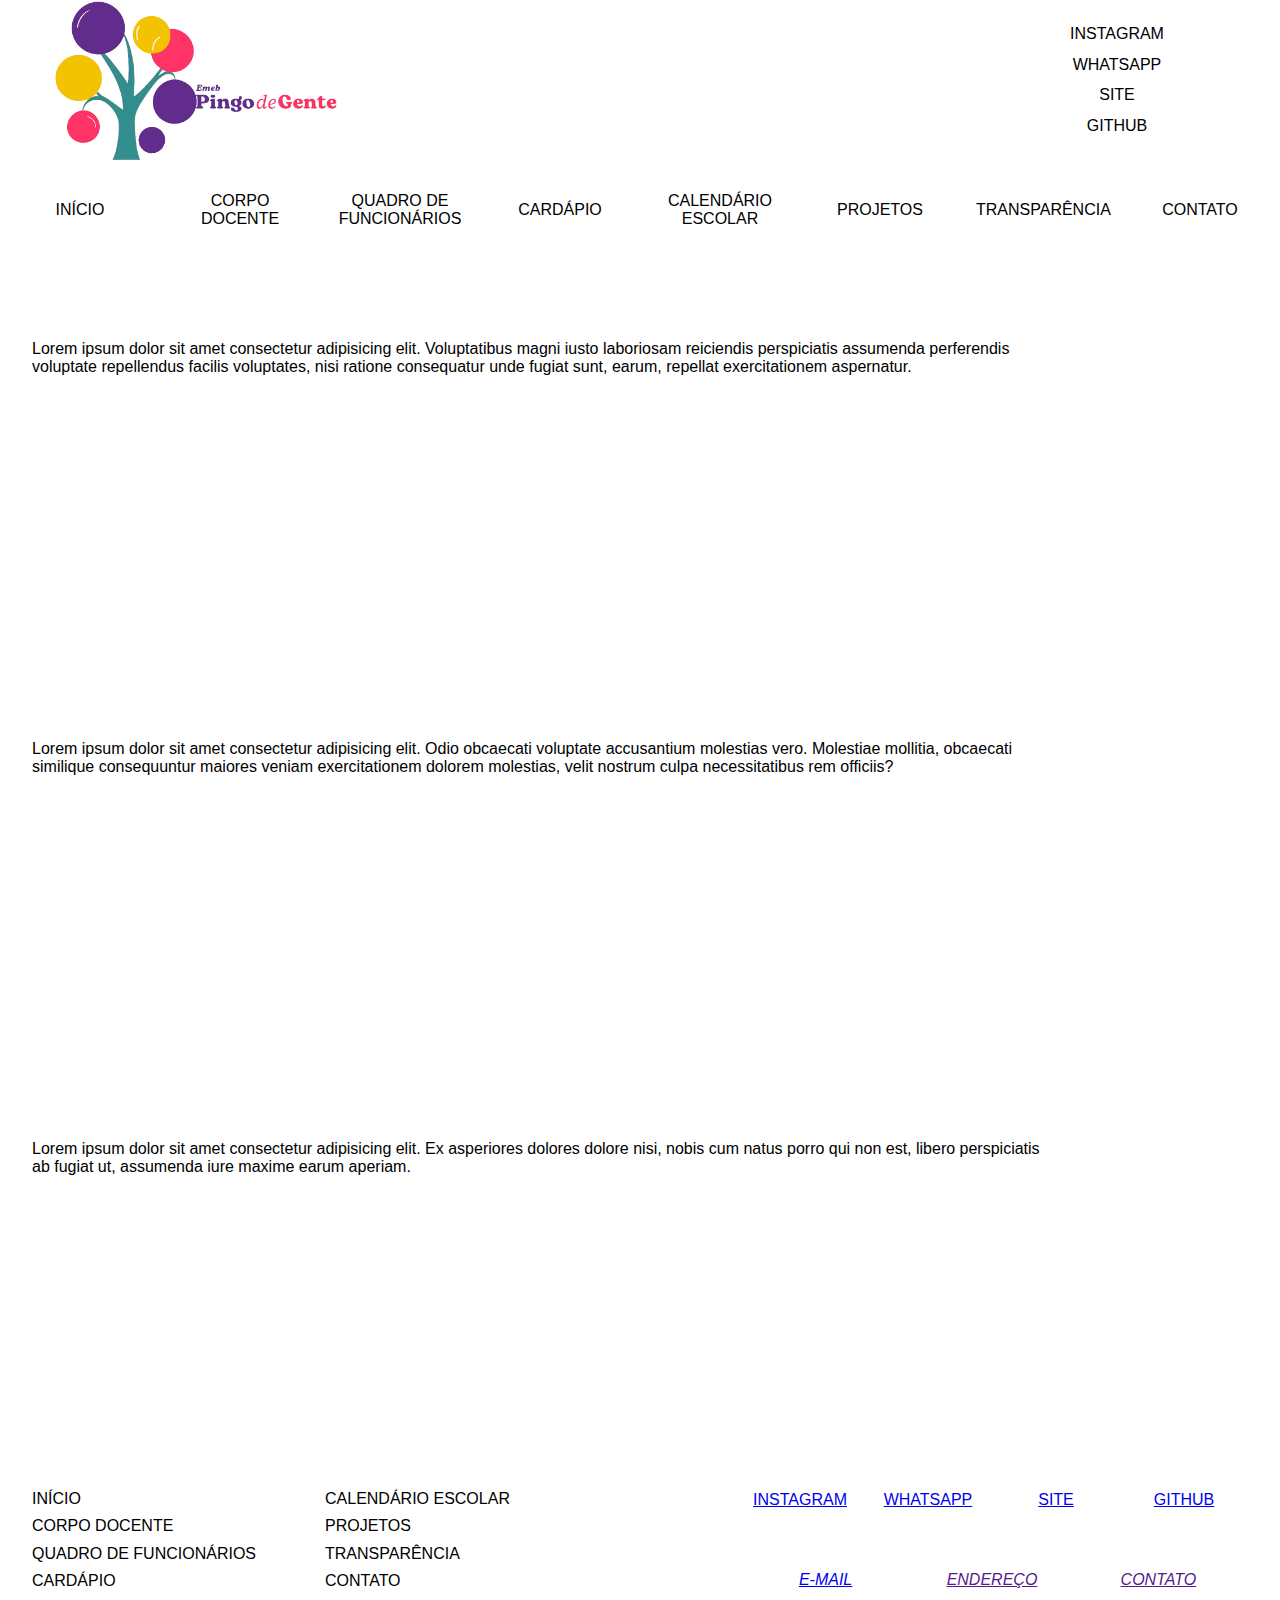
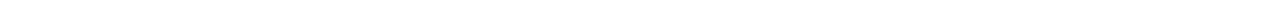
==== index.html @ 90d82833 "sidebar, footer, article" ====
<!DOCTYPE html>
    <html lang="pt-br">
        <head>
            <meta charset="UTF-8">
            <meta name="viewport" content="width=device-width, initial-scale=1.0">
            <link rel="stylesheet" href="css/style.css">
            <title>PINGO DE GENTE</title>
        </head>
        <body>
            <header>
                <div id="headerLogo"></div>
                <ul class="socialHeader">
                    <li><a href="#">INSTAGRAM</a></li>
                    <li><a href="#">WHATSAPP</a></li>
                    <li><a href="#">SITE</a></li>
                    <li><a href="#">GITHUB</a></li>
                </ul>
            </header>
            <nav>
                <ul class="navBar">
                    <li><a href="/index.html">INÍCIO</a></li>
                    <li><a href="/professores.html">CORPO DOCENTE</a></li>
                    <li><a href="/funcionarios.html">QUADRO DE FUNCIONÁRIOS</a></li>
                    <li><a href="/cardapio.html">CARDÁPIO</a></li>
                    <li><a href="/calendario.html">CALENDÁRIO ESCOLAR</a></li>
                    <li><a href="/projetos.html">PROJETOS</a></li>
                    <li><a href="/transparencia.html">TRANSPARÊNCIA</a></li>
                    <li><a href="/contato.html">CONTATO</a></li>
                </ul>
            </nav>
            <main>
                <aside id="sideBar">
                    <ul id="sideBarMenu">
                        <li><a href="/index.html">INÍCIO</a></li>
                        <li><a href="/professores.html">CORPO DOCENTE</a></li>
                        <li><a href="/funcionarios.html">QUADRO DE FUNCIONÁRIOS</a></li>
                        <li><a href="/cardapio.html">CARDÁPIO</a></li>
                        <li><a href="/calendario.html">CALENDÁRIO ESCOLAR</a></li>
                        <li><a href="/projetos.html">PROJETOS</a></li>
                        <li><a href="/transparencia.html">TRANSPARÊNCIA</a></li>
                        <li><a href="/contato.html">CONTATO</a></li>
                </ul>
                    </ul>
                </aside>
                <article>
                    <section>
                        Lorem ipsum dolor sit amet consectetur adipisicing elit. Voluptatibus magni iusto laboriosam reiciendis perspiciatis assumenda perferendis voluptate repellendus facilis voluptates, nisi ratione consequatur unde fugiat sunt, earum, repellat exercitationem aspernatur.
                    </section>
                    <section>
                        Lorem ipsum dolor sit amet consectetur adipisicing elit. Odio obcaecati voluptate accusantium molestias vero. Molestiae mollitia, obcaecati similique consequuntur maiores veniam exercitationem dolorem molestias, velit nostrum culpa necessitatibus rem officiis?
                    </section>
                    <section>
                        Lorem ipsum dolor sit amet consectetur adipisicing elit. Ex asperiores dolores dolore nisi, nobis cum natus porro qui non est, libero perspiciatis ab fugiat ut, assumenda iure maxime earum aperiam.
                    </section>
                </article>
            </main>
            <footer>
                <ul class="footerBar">
                    <li><a href="/index.html">INÍCIO</a></li>
                    <li><a href="/professores.html">CORPO DOCENTE</a></li>
                    <li><a href="/funcionarios.html">QUADRO DE FUNCIONÁRIOS</a></li>
                    <li><a href="/cardapio.html">CARDÁPIO</a></li>
                    <li><a href="/calendario.html">CALENDÁRIO ESCOLAR</a></li>
                    <li><a href="/projetos.html">PROJETOS</a></li>
                    <li><a href="/transparencia.html">TRANSPARÊNCIA</a></li>
                    <li><a href="/contato.html">CONTATO</a></li>
                </ul>
                <div class="contactInfo">
                    <ul class="socialFooter">
                        <li><a href="#">INSTAGRAM</a></li>
                        <li><a href="#">WHATSAPP</a></li>
                        <li><a href="#">SITE</a></li>
                        <li><a href="#">GITHUB</a></li>
                    </ul>
                    <address>
                        <a href="emeb.pingodegentergt@gmail.com">E-MAIL</a>
                        <a href="">ENDEREÇO</a>
                        <a href="">CONTATO</a>
                    </address>
                </div>
            </footer>
        </body>
        <script src="js/script.js"></script>
    </html>
---- css/style.css ----
@import url('https://fonts.cdnfonts.com/css/recoleta');
@import url('https://fonts.cdnfonts.com/css/bogart');
@import url(https://db.onlinewebfonts.com/c/794a0de6a529290274465576a9a6990b?family=Block+Berthold+Regular);
@import url('https://fonts.cdnfonts.com/css/lexend');

:root {
    --colorPalletOne: #612C8A;
    --colorPalletTwo: #F4C301;
    --colorPalletThree: #FF3366;
    --fontOne: 'Lexend', sans-serif;;
    --fontTwo: 'Bogart', sans-serif;
    --fontThree: 'Recoleta', sans-serif;
    --fontFour: 'Block Berthold Regular';
}

* {
    margin: 0;
    padding: 0;
}

body {
    width: 100vw;
    height: 100vh;
    display: flex;
    flex-wrap: wrap;
    align-content: flex-start;
    justify-content: center;
    color: #000000;
    font-family: var(--fontOne);
    font-size: 1rem;
}

header {
    width: 100%;
    height: 10rem;
    display: flex;
    flex-direction: row;
    flex-wrap: wrap;
    justify-content: space-between;
    align-items: center;
    align-content: center;
}

#headerLogo {
    position: relative;
    width: 25rem;
    height: 10rem;
    background-image: url(/assets/imgs/Logo2.webp);
    background-position: center;
    background-repeat: no-repeat;
    background-size: cover;
}

nav {
    width: 100%;
    height: 5rem;
    margin: 10px 0;
    display: flex;
    flex-direction: row;
    flex-wrap: wrap;
    justify-content: space-around;
    align-items: center;
    align-content: center;
}

.navBar {
    width: 100%;
    height: 100%;
    display: flex;
    flex-direction: row;
    flex-wrap: wrap;
    justify-content: space-around;
    align-items: center;
    align-content: center;
    list-style: none;
}

.navBar li {
    width: 10%;
    height: 100%;
    display: flex;
    text-align: center;
    align-content: center;
}

.navBar a {
    width: 100%;
    height: 100%;
    text-align: center;
    align-content: center;
    text-decoration: none;
    color: #000000;
}

.socialHeader {
    width: 25%;
    height: 153px;
    margin-right: 3px;
    list-style: none;
    display: flex;
    flex-direction: row;
    flex-wrap: wrap;
    align-content: center;
    justify-content: center;
}

.socialHeader li {
    width: 95%;
    height: 20%;
    display: flex;
    text-align: center;
    align-content: center;
    flex-direction: row;
    flex-wrap: wrap;
    justify-content: center;
}

.socialHeader a {
    width: 70%;
    height: 100%;
    text-align: center;
    align-content: center;
    text-decoration: none;
    color: #000000;
}

main {
    width: 100%;
    height: 75rem;
    display: flex;
}

#sideBar {
    width: 15%;
    height: 100%;
    display: none;
}

#sideBarMenu {
    position: fixed;
    top: 0;
    left: 0;
    width: 175px;
    height: 100%;
    display: none;
    flex-direction: column;
    flex-wrap: wrap;
    justify-content: center;
    list-style: none;
}

#sideBarMenu li {
    width: 100%;
    height: 3rem;
    display: flex;
    text-align: center;
}

#sideBarMenu a {
    width: 100%;
    height: 100%;
    text-align: center;
    align-content: center;
}

article {
    width: 85%;
    display: flex;
    flex-direction: row;
    flex-wrap: wrap;
    align-content: space-around;
}

section {
    width: 100%;
    height: 20%;
    padding: 2rem;
}

footer {
    width: 100%;
    height: 10rem;
    display: flex;
    flex-direction: row;
    flex-wrap: wrap;
    align-content: center;
    justify-content: space-between;
    align-items: center;
}

footer ul {
    list-style: none;
}

.footerBar {
    width: 45%;
    height: 100%;
    margin-left: 2rem;
    text-align: start;
    align-content: center;
    column-count: 2;
    column-gap: 10px;
}

.footerBar li {
    width: 100%;
    height: 1.7rem;
    display: flex;
    align-content: center;
}

.footerBar a {
    width: 100%;
    height: 100%;
    align-content: center;
    text-decoration: none;
    color: #000000;
}

.contactInfo {
    width: 40%;
    height: 100%;
    margin-right: 2rem;
    display: flex;
    flex-direction: row;
    flex-wrap: wrap;
    align-content: center;
    justify-content: center;
    align-items: center;
}

.socialFooter {
    width: 100%;
    height: 50%;
    display: flex;
    flex-direction: row;
    flex-wrap: wrap;
    align-items: center;
}

.socialFooter li {
    width: 25%;
    height: 50%;
    text-align: center;
    align-content: center;
}

address {
    width: 100%;
    height: 50%;
    display: flex;
    align-content: center;
    flex-direction: row;
    flex-wrap: wrap;
    justify-content: space-evenly;
}

address a {
    width: 30%;
    height: 45%;
    text-align: center;
    align-content: center;
}
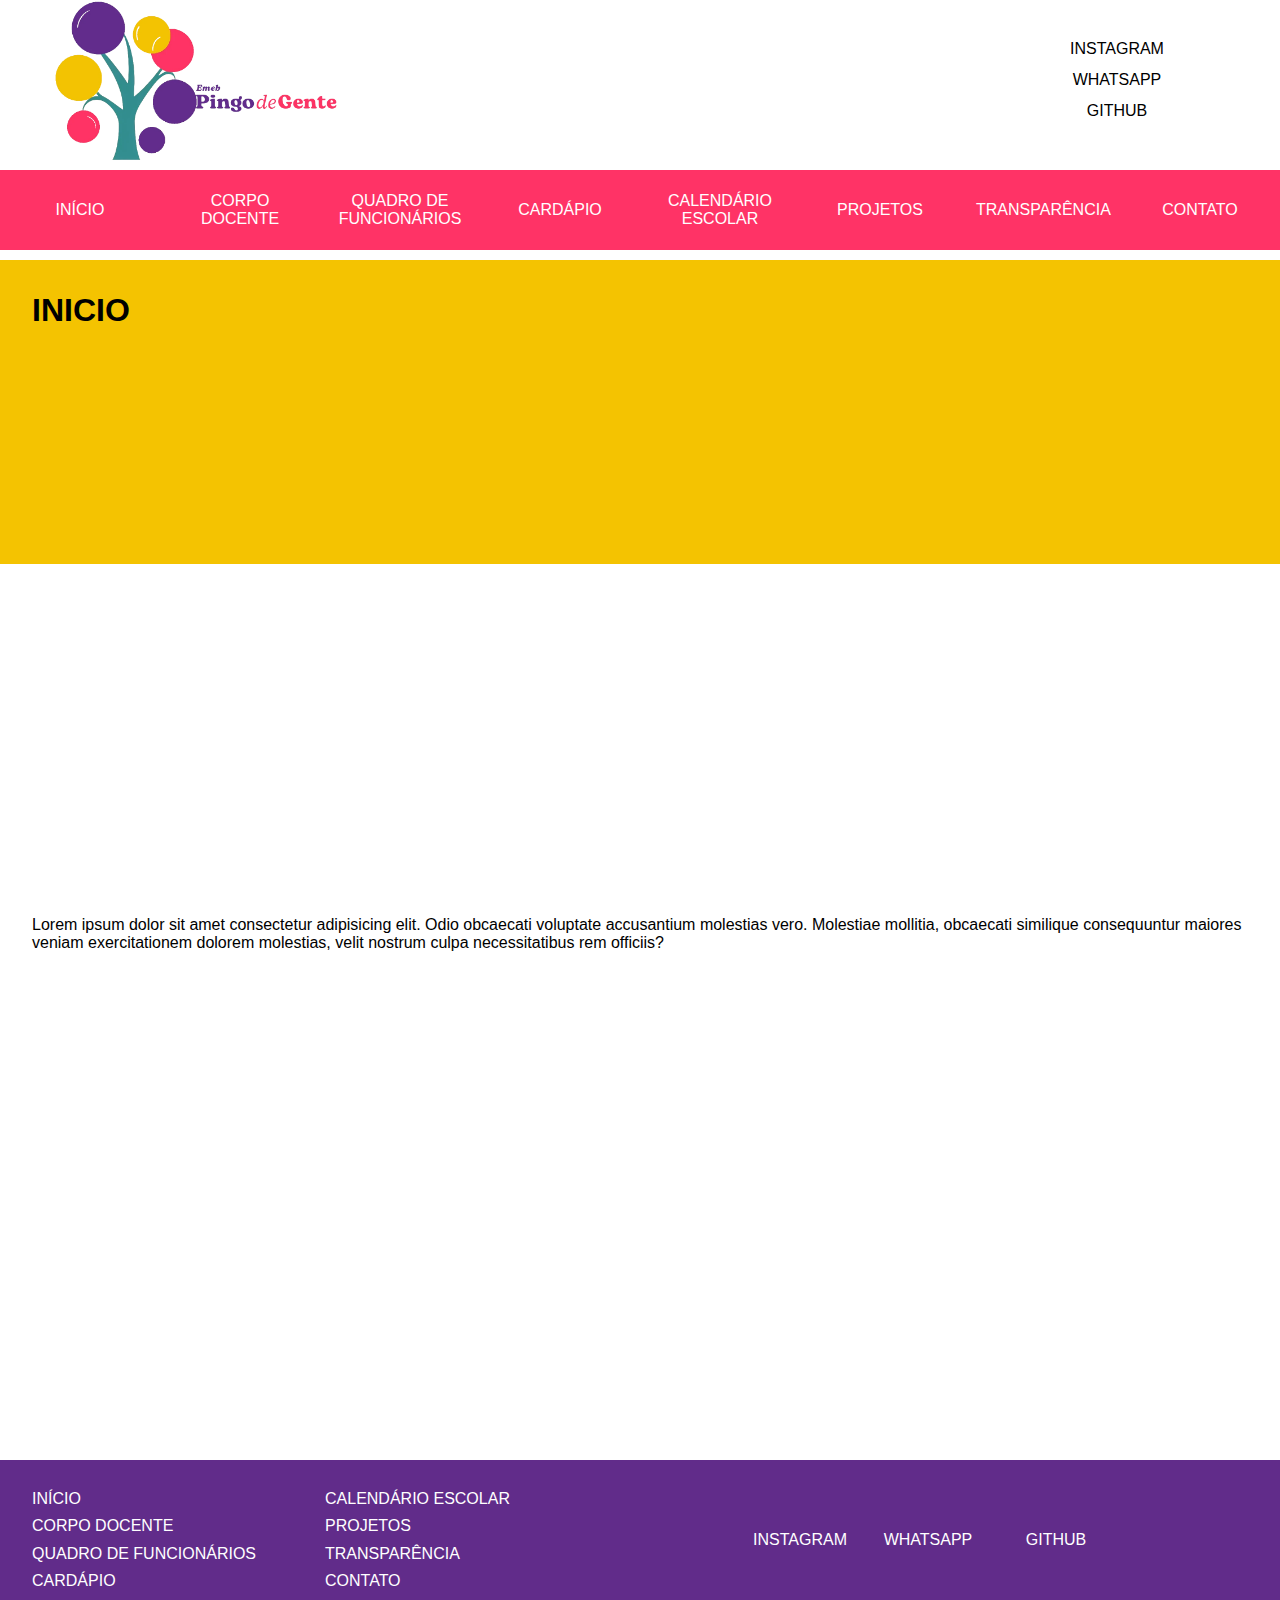
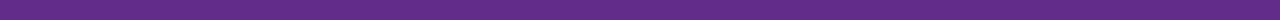
==== commit e3b52ef8: "favicon, cards docentes" ====
--- a/index.html
+++ b/index.html
@@ -3,6 +3,7 @@
         <head>
             <meta charset="UTF-8">
             <meta name="viewport" content="width=device-width, initial-scale=1.0">
+            <link rel="icon" type="image/x-icon" href="/assets/imgs/favicon-32x32.png">
             <link rel="stylesheet" href="css/style.css">
             <title>PINGO DE GENTE</title>
         </head>
@@ -10,10 +11,9 @@
             <header>
                 <div id="headerLogo"></div>
                 <ul class="socialHeader">
-                    <li><a href="#">INSTAGRAM</a></li>
-                    <li><a href="#">WHATSAPP</a></li>
-                    <li><a href="#">SITE</a></li>
-                    <li><a href="#">GITHUB</a></li>
+                    <li><a href="#" class="instagram">INSTAGRAM</a></li>
+                    <li><a href="#" class="whatsapp">WHATSAPP</a></li>
+                    <li><a href="#" class="gitHub">GITHUB</a></li>
                 </ul>
             </header>
             <nav>
@@ -44,7 +44,7 @@
                 </aside>
                 <article>
                     <section>
-                        Lorem ipsum dolor sit amet consectetur adipisicing elit. Voluptatibus magni iusto laboriosam reiciendis perspiciatis assumenda perferendis voluptate repellendus facilis voluptates, nisi ratione consequatur unde fugiat sunt, earum, repellat exercitationem aspernatur.
+                        <h1>INICIO</h1>
                     </section>
                     <section>
                         Lorem ipsum dolor sit amet consectetur adipisicing elit. Odio obcaecati voluptate accusantium molestias vero. Molestiae mollitia, obcaecati similique consequuntur maiores veniam exercitationem dolorem molestias, velit nostrum culpa necessitatibus rem officiis?
@@ -52,6 +52,7 @@
                     <section>
                         Lorem ipsum dolor sit amet consectetur adipisicing elit. Ex asperiores dolores dolore nisi, nobis cum natus porro qui non est, libero perspiciatis ab fugiat ut, assumenda iure maxime earum aperiam.
                     </section>
+
                 </article>
             </main>
             <footer>
@@ -67,16 +68,10 @@
                 </ul>
                 <div class="contactInfo">
                     <ul class="socialFooter">
-                        <li><a href="#">INSTAGRAM</a></li>
-                        <li><a href="#">WHATSAPP</a></li>
-                        <li><a href="#">SITE</a></li>
-                        <li><a href="#">GITHUB</a></li>
+                        <li class="instagram"><a href="#">INSTAGRAM</a></li>
+                        <li class="whatsapp"><a href="#">WHATSAPP</a></li>
+                        <li class="gitHub"><a href="#">GITHUB</a></li>
                     </ul>
-                    <address>
-                        <a href="emeb.pingodegentergt@gmail.com">E-MAIL</a>
-                        <a href="">ENDEREÇO</a>
-                        <a href="">CONTATO</a>
-                    </address>
                 </div>
             </footer>
         </body>
--- a/css/style.css
+++ b/css/style.css
@@ -51,47 +51,6 @@
     background-size: cover;
 }
 
-nav {
-    width: 100%;
-    height: 5rem;
-    margin: 10px 0;
-    display: flex;
-    flex-direction: row;
-    flex-wrap: wrap;
-    justify-content: space-around;
-    align-items: center;
-    align-content: center;
-}
-
-.navBar {
-    width: 100%;
-    height: 100%;
-    display: flex;
-    flex-direction: row;
-    flex-wrap: wrap;
-    justify-content: space-around;
-    align-items: center;
-    align-content: center;
-    list-style: none;
-}
-
-.navBar li {
-    width: 10%;
-    height: 100%;
-    display: flex;
-    text-align: center;
-    align-content: center;
-}
-
-.navBar a {
-    width: 100%;
-    height: 100%;
-    text-align: center;
-    align-content: center;
-    text-decoration: none;
-    color: #000000;
-}
-
 .socialHeader {
     width: 25%;
     height: 153px;
@@ -124,14 +83,70 @@
     color: #000000;
 }
 
+.gitHub:hover { border-bottom: 5px solid #000000; }
+.instagram:hover { border-bottom: 5px solid #F58529; }
+.whatsapp:hover { border-bottom: 5px solid #25D366; }
+
+nav {
+    width: 100%;
+    height: 5rem;
+    margin: 10px 0;
+    display: flex;
+    flex-direction: row;
+    flex-wrap: wrap;
+    justify-content: space-around;
+    align-items: center;
+    align-content: center;
+    background-color: var(--colorPalletThree);
+}
+
+.navBar {
+    width: 100%;
+    height: 100%;
+    display: flex;
+    flex-direction: row;
+    flex-wrap: wrap;
+    justify-content: space-around;
+    align-items: center;
+    align-content: center;
+    list-style: none;
+}
+
+.navBar li {
+    width: 10%;
+    height: 100%;
+    display: flex;
+    text-align: center;
+    align-content: center;
+}
+
+.navBar a {
+    width: 100%;
+    height: 100%;
+    text-align: center;
+    align-content: center;
+    text-decoration: none;
+    color: #FFFFFF;
+}
+
+.navBar a:hover {
+    background-color: var(--colorPalletTwo);
+    color: #000000;
+}
+.navBar a:active {
+    background-color: var(--colorPalletOne);
+    color: #FFFFFF;
+}
+
 main {
     width: 100%;
     height: 75rem;
     display: flex;
+    overflow-x: auto;
 }
 
 #sideBar {
-    width: 15%;
+    width: 15rem;
     height: 100%;
     display: none;
 }
@@ -140,13 +155,14 @@
     position: fixed;
     top: 0;
     left: 0;
-    width: 175px;
+    width: 12rem;
     height: 100%;
     display: none;
     flex-direction: column;
     flex-wrap: wrap;
     justify-content: center;
     list-style: none;
+    background-color: var(--colorPalletThree);
 }
 
 #sideBarMenu li {
@@ -161,14 +177,26 @@
     height: 100%;
     text-align: center;
     align-content: center;
+    text-decoration: none;
+    color: #FFFFFF;
+}
+
+#sideBarMenu a:hover {
+    background-color: var(--colorPalletTwo);
+    color: #000000;
+}
+#sideBarMenu a:active {
+    background-color: var(--colorPalletOne);
+    color: #FFFFFF;
 }
 
 article {
-    width: 85%;
+    width: 100%;
     display: flex;
     flex-direction: row;
     flex-wrap: wrap;
     align-content: space-around;
+    row-gap: 20rem;
 }
 
 section {
@@ -177,6 +205,8 @@
     padding: 2rem;
 }
 
+section:nth-child(odd) { background-color: var(--colorPalletTwo); }
+
 footer {
     width: 100%;
     height: 10rem;
@@ -186,6 +216,7 @@
     align-content: center;
     justify-content: space-between;
     align-items: center;
+    background: var(--colorPalletOne);
 }
 
 footer ul {
@@ -214,7 +245,16 @@
     height: 100%;
     align-content: center;
     text-decoration: none;
-    color: #000000;
+    color: #FFFFFF;
+}
+
+.footerBar a:hover {
+    background-color: var(--colorPalletTwo);
+    color: #000000;
+}
+.footerBar a:active {
+    background-color: var(--colorPalletThree);
+    color: #FFFFFF;
 }
 
 .contactInfo {
@@ -245,19 +285,99 @@
     align-content: center;
 }
 
-address {
-    width: 100%;
-    height: 50%;
-    display: flex;
-    align-content: center;
-    flex-direction: row;
-    flex-wrap: wrap;
-    justify-content: space-evenly;
-}
-
-address a {
-    width: 30%;
-    height: 45%;
-    text-align: center;
-    align-content: center;
-}+.socialFooter a {
+    text-decoration: none;
+    color: #FFFFFF;
+}
+
+/* ------ professores.html ------ */
+
+.container {
+    max-width: 100vw;
+    display: grid;
+    grid-template-columns: repeat(auto-fit, minmax(300px, 1fr));
+    grid-gap: 35px;
+    margin: 0 auto;
+    padding: 40px 0;
+}
+
+.container .card {
+    position: relative;
+    width: 300px;
+    height: 400px;
+    margin: 0 auto;
+    background: #000;
+    border-radius: 15px;
+    box-shadow: 0 15px 60px rgba(0, 0, 0, 0.5);
+}
+
+.container .card .face {
+    position: absolute;
+    bottom: 0;
+    left: 0;
+    width: 100%;
+    height: 100%;
+    display: flex;
+    justify-content: center;
+    align-items: center;
+}
+
+.container .card .face.face1 {
+    box-sizing: border-box;
+    padding: 20px;
+}
+
+.container .card .face.face1 h2 {
+    margin: 0;
+    padding: 0;
+}
+
+.container .card .face.face1 .cardOne {
+    background-color: #FFFFFF;
+    -webkit-background-clip: text;
+    -webkit-text-fill-color: transparent;
+}
+
+.container .card .face.face1 .cardTwo {
+    background-color: #FFFFFF;
+    -webkit-background-clip: text;
+    -webkit-text-fill-color: transparent;
+}
+
+.container .card .face.face1 .cardThree {
+    background-color: #FFFFFF;
+    -webkit-background-clip: text;
+    -webkit-text-fill-color: transparent;
+}
+
+.container .card .face.face2 { transition: 0.5s; }
+
+.container .card .face.face2 h2 {
+    margin: 0;
+    padding: 0;
+    font-size: 10em;
+    color: #fff;
+    transition: 0.5s;
+    text-shadow: 0 2px 5px rgba(0, 0, 0, 0.2);
+    z-index: 10;
+}
+
+.container .card:hover .face.face2 { height: 60px; }
+.container .card:hover .face.face2 h2 { font-size: 2em; }
+
+.container .card:nth-child(1) .face.face2 {
+    background-image: linear-gradient(40deg, var(--colorPalletTwo) 0%, var(--colorPalletThree) 45%, var(--colorPalletOne) 100%);
+    border-radius: 15px;
+}
+
+.container .card:nth-child(2) .face.face2 {
+    background-image: linear-gradient(40deg, var(--colorPalletThree) 0%, var(--colorPalletOne) 45%, var(--colorPalletTwo) 100%);
+    border-radius: 15px;
+}
+
+.container .card:nth-child(3) .face.face2 {
+    background-image: linear-gradient(40deg, var(--colorPalletOne) 0%, var(--colorPalletThree) 45%, var(--colorPalletTwo) 100%);
+    border-radius: 15px;
+}
+
+/* ------------------------------ */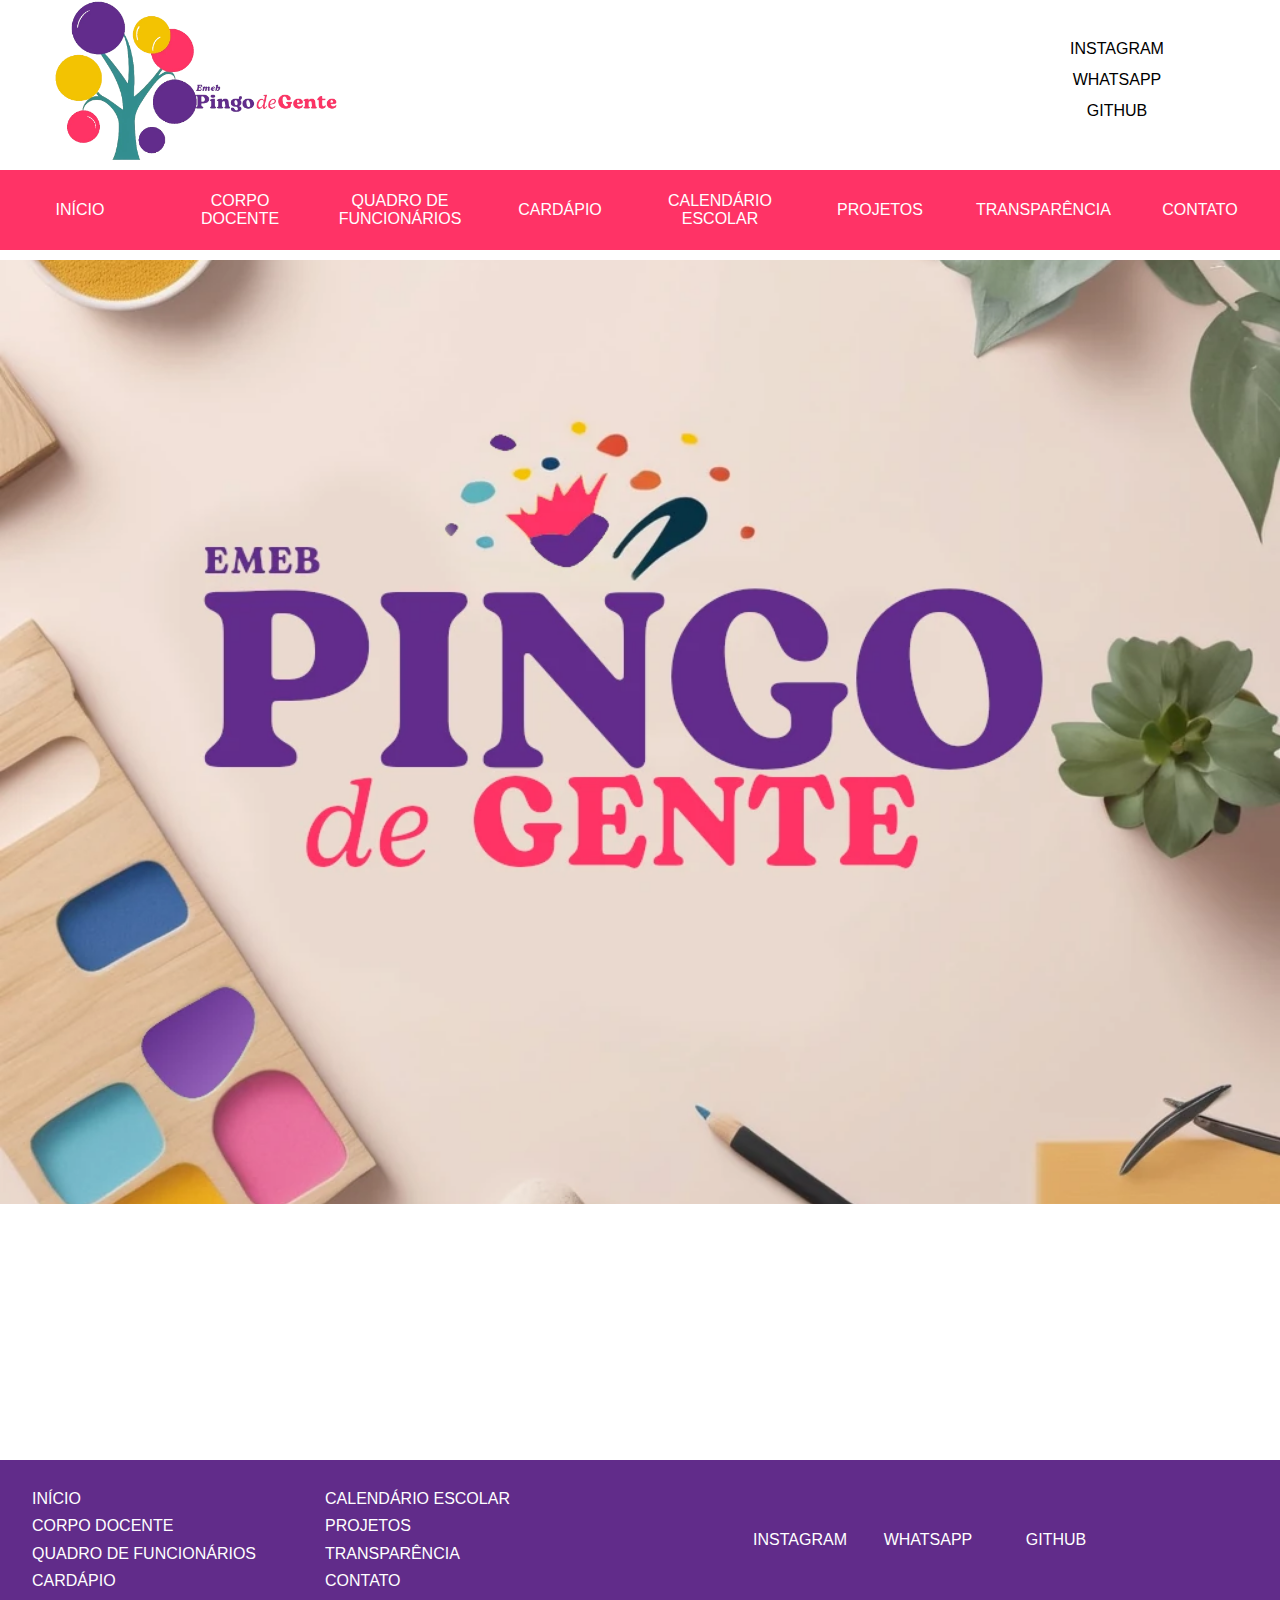
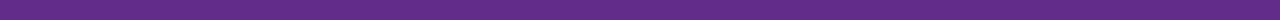
==== commit dd4a9f81: "edicao pagina incial" ====
--- a/index.html
+++ b/index.html
@@ -17,34 +17,22 @@
                 </ul>
             </header>
             <nav>
+                <span class="menu-toggle">☰</span>
                 <ul class="navBar">
-                    <li><a href="/index.html">INÍCIO</a></li>
-                    <li><a href="/professores.html">CORPO DOCENTE</a></li>
-                    <li><a href="/funcionarios.html">QUADRO DE FUNCIONÁRIOS</a></li>
-                    <li><a href="/cardapio.html">CARDÁPIO</a></li>
-                    <li><a href="/calendario.html">CALENDÁRIO ESCOLAR</a></li>
-                    <li><a href="/projetos.html">PROJETOS</a></li>
-                    <li><a href="/transparencia.html">TRANSPARÊNCIA</a></li>
-                    <li><a href="/contato.html">CONTATO</a></li>
+                    <li><a href="index.html">INÍCIO</a></li>
+                    <li><a href="professores.html">CORPO DOCENTE</a></li>
+                    <li><a href="funcionarios.html">QUADRO DE FUNCIONÁRIOS</a></li>
+                    <li><a href="cardapio.html">CARDÁPIO</a></li>
+                    <li><a href="calendario.html">CALENDÁRIO ESCOLAR</a></li>
+                    <li><a href="projetos.html">PROJETOS</a></li>
+                    <li><a href="transparencia.html">TRANSPARÊNCIA</a></li>
+                    <li><a href="contato.html">CONTATO</a></li>
                 </ul>
             </nav>
             <main>
-                <aside id="sideBar">
-                    <ul id="sideBarMenu">
-                        <li><a href="/index.html">INÍCIO</a></li>
-                        <li><a href="/professores.html">CORPO DOCENTE</a></li>
-                        <li><a href="/funcionarios.html">QUADRO DE FUNCIONÁRIOS</a></li>
-                        <li><a href="/cardapio.html">CARDÁPIO</a></li>
-                        <li><a href="/calendario.html">CALENDÁRIO ESCOLAR</a></li>
-                        <li><a href="/projetos.html">PROJETOS</a></li>
-                        <li><a href="/transparencia.html">TRANSPARÊNCIA</a></li>
-                        <li><a href="/contato.html">CONTATO</a></li>
-                </ul>
-                    </ul>
-                </aside>
                 <article>
-                    <section>
-                        <h1>INICIO</h1>
+                    <section class="indexBanner">
+                        
                     </section>
                     <section>
                         Lorem ipsum dolor sit amet consectetur adipisicing elit. Odio obcaecati voluptate accusantium molestias vero. Molestiae mollitia, obcaecati similique consequuntur maiores veniam exercitationem dolorem molestias, velit nostrum culpa necessitatibus rem officiis?
@@ -57,14 +45,14 @@
             </main>
             <footer>
                 <ul class="footerBar">
-                    <li><a href="/index.html">INÍCIO</a></li>
-                    <li><a href="/professores.html">CORPO DOCENTE</a></li>
-                    <li><a href="/funcionarios.html">QUADRO DE FUNCIONÁRIOS</a></li>
-                    <li><a href="/cardapio.html">CARDÁPIO</a></li>
-                    <li><a href="/calendario.html">CALENDÁRIO ESCOLAR</a></li>
-                    <li><a href="/projetos.html">PROJETOS</a></li>
-                    <li><a href="/transparencia.html">TRANSPARÊNCIA</a></li>
-                    <li><a href="/contato.html">CONTATO</a></li>
+                    <li><a href="index.html">INÍCIO</a></li>
+                    <li><a href="professores.html">CORPO DOCENTE</a></li>
+                    <li><a href="funcionarios.html">QUADRO DE FUNCIONÁRIOS</a></li>
+                    <li><a href="cardapio.html">CARDÁPIO</a></li>
+                    <li><a href="calendario.html">CALENDÁRIO ESCOLAR</a></li>
+                    <li><a href="projetos.html">PROJETOS</a></li>
+                    <li><a href="transparencia.html">TRANSPARÊNCIA</a></li>
+                    <li><a href="contato.html">CONTATO</a></li>
                 </ul>
                 <div class="contactInfo">
                     <ul class="socialFooter">
@@ -76,4 +64,4 @@
             </footer>
         </body>
         <script src="js/script.js"></script>
-    </html>+    </html>
--- a/css/style.css
+++ b/css/style.css
@@ -100,12 +100,13 @@
     background-color: var(--colorPalletThree);
 }
 
+.menu-toggle { display: none; }
+
 .navBar {
     width: 100%;
     height: 100%;
     display: flex;
     flex-direction: row;
-    flex-wrap: wrap;
     justify-content: space-around;
     align-items: center;
     align-content: center;
@@ -143,51 +144,6 @@
     height: 75rem;
     display: flex;
     overflow-x: auto;
-}
-
-#sideBar {
-    width: 15rem;
-    height: 100%;
-    display: none;
-}
-
-#sideBarMenu {
-    position: fixed;
-    top: 0;
-    left: 0;
-    width: 12rem;
-    height: 100%;
-    display: none;
-    flex-direction: column;
-    flex-wrap: wrap;
-    justify-content: center;
-    list-style: none;
-    background-color: var(--colorPalletThree);
-}
-
-#sideBarMenu li {
-    width: 100%;
-    height: 3rem;
-    display: flex;
-    text-align: center;
-}
-
-#sideBarMenu a {
-    width: 100%;
-    height: 100%;
-    text-align: center;
-    align-content: center;
-    text-decoration: none;
-    color: #FFFFFF;
-}
-
-#sideBarMenu a:hover {
-    background-color: var(--colorPalletTwo);
-    color: #000000;
-}
-#sideBarMenu a:active {
-    background-color: var(--colorPalletOne);
-    color: #FFFFFF;
 }
 
 article {
@@ -207,88 +163,18 @@
 
 section:nth-child(odd) { background-color: var(--colorPalletTwo); }
 
-footer {
-    width: 100%;
-    height: 10rem;
-    display: flex;
-    flex-direction: row;
-    flex-wrap: wrap;
-    align-content: center;
-    justify-content: space-between;
-    align-items: center;
-    background: var(--colorPalletOne);
-}
-
-footer ul {
-    list-style: none;
-}
-
-.footerBar {
-    width: 45%;
-    height: 100%;
-    margin-left: 2rem;
-    text-align: start;
-    align-content: center;
-    column-count: 2;
-    column-gap: 10px;
-}
-
-.footerBar li {
-    width: 100%;
-    height: 1.7rem;
-    display: flex;
-    align-content: center;
-}
-
-.footerBar a {
-    width: 100%;
-    height: 100%;
-    align-content: center;
-    text-decoration: none;
-    color: #FFFFFF;
-}
-
-.footerBar a:hover {
-    background-color: var(--colorPalletTwo);
-    color: #000000;
-}
-.footerBar a:active {
-    background-color: var(--colorPalletThree);
-    color: #FFFFFF;
-}
-
-.contactInfo {
-    width: 40%;
-    height: 100%;
-    margin-right: 2rem;
-    display: flex;
-    flex-direction: row;
-    flex-wrap: wrap;
-    align-content: center;
-    justify-content: center;
-    align-items: center;
-}
-
-.socialFooter {
-    width: 100%;
-    height: 50%;
-    display: flex;
-    flex-direction: row;
-    flex-wrap: wrap;
-    align-items: center;
-}
-
-.socialFooter li {
-    width: 25%;
-    height: 50%;
-    text-align: center;
-    align-content: center;
-}
-
-.socialFooter a {
-    text-decoration: none;
-    color: #FFFFFF;
-}
+/* ------ index.html ------ */
+
+.indexBanner {
+    height: 55rem;
+    background-image: url("/assets/imgs/Logo1.webp");
+    background-repeat: no-repeat;
+    background-size: cover;
+    background-position: center;
+}
+
+
+/* ------------------------------ */
 
 /* ------ professores.html ------ */
 
@@ -335,27 +221,32 @@
 .container .card .face.face1 .cardOne {
     background-color: #FFFFFF;
     -webkit-background-clip: text;
+    background-clip: text;
     -webkit-text-fill-color: transparent;
 }
 
 .container .card .face.face1 .cardTwo {
     background-color: #FFFFFF;
     -webkit-background-clip: text;
+    background-clip: text;
     -webkit-text-fill-color: transparent;
 }
 
 .container .card .face.face1 .cardThree {
     background-color: #FFFFFF;
     -webkit-background-clip: text;
+    background-clip: text;
     -webkit-text-fill-color: transparent;
 }
 
+.content { text-align: center; }
 .container .card .face.face2 { transition: 0.5s; }
 
 .container .card .face.face2 h2 {
     margin: 0;
     padding: 0;
-    font-size: 10em;
+    font-size: 1.5rem;
+    text-align: center;
     color: #fff;
     transition: 0.5s;
     text-shadow: 0 2px 5px rgba(0, 0, 0, 0.2);
@@ -363,7 +254,7 @@
 }
 
 .container .card:hover .face.face2 { height: 60px; }
-.container .card:hover .face.face2 h2 { font-size: 2em; }
+.container .card:hover .face.face2 h2 { font-size: 1rem; }
 
 .container .card:nth-child(1) .face.face2 {
     background-image: linear-gradient(40deg, var(--colorPalletTwo) 0%, var(--colorPalletThree) 45%, var(--colorPalletOne) 100%);
@@ -380,4 +271,1375 @@
     border-radius: 15px;
 }
 
+/* ------------------------------ */
+
+/* ------ projetos.html ------ */
+#projectsArticle { 
+    align-content: flex-start; 
+    row-gap: 0;
+}
+.projectsSection { height: 35rem; }
+
+.projectsSection h1 {
+    margin-bottom: 0.2rem;;
+    font-size: 3rem;
+    width: 100%;
+    font-family: var(--fontThree);
+}
+
+.projectsContainer { height: 70%; }
+
+.container { width:100%; }
+
+.rotator-wrap {
+    overflow:hidden;
+    position:relative;
+    height:100%;
+    width:100%;
+    border-radius:5px;
+}
+
+.rotator {
+    width: 200%;
+    height: 100%;
+    overflow: hidden;
+    margin: 0;
+    padding: 0;
+    list-style: none;
+    align-content: center;
+    background: #7ea1c8;
+    -webkit-animation: slide 10s infinite ease-out 5s;
+    -moz-animation:    slide 15s infinite ease-out 5s;
+    -ms-animation:     slide 15s infinite ease-out 5s;
+    -o-animation:      slide 15s infinite ease-out 5s;
+    animation:         slide 15s infinite ease-out 5s;
+}
+
+.rotator > li {
+    padding:15px;
+    width:12.5%;
+    float:left;
+    margin:0;
+    box-sizing:border-box;
+    -webkit-transition:margin .2s ease-out;
+    -moz-transition:margin .2s ease-out;
+    -ms-transition:margin .2s ease-out;
+    -o-transition:margin .2s ease-out;
+    transition:margin .2s ease-out;
+}
+
+.rotator > li:hover {
+    margin:-7px 0 0 0;
+    cursor:pointer;
+}
+
+.rotator > li > div {
+    background:#999;
+    width: 100%;
+    height: 100%;
+    line-height: 0;
+    border-radius: 1rem;
+    overflow:hidden;
+    box-shadow:0 5px 5px 0px rgba(0,0,0,.7);
+    -webkit-transition: box-shadow .2s ease-out;
+    -moz-transition:box-shadow .2s ease-out;
+    -ms-transition:box-shadow .2s ease-out;
+    -o-transition:box-shadow .2s ease-out;
+    transition:box-shadow .2s ease-out;
+}
+
+.rotator > li:hover > div { box-shadow:0 20px 15px -10px rgba(0,0,0,.3); }
+
+.rotator img { height: 100%; }
+
+/*Desktop and Tablet*/
+@-webkit-keyframes slide {
+    0%          { margin:0; }
+    5%,50%      { margin:0 0 0 -100%; }
+    55%, 100%   { margin:0; }
+}
+
+@-moz-keyframes slide {
+    0%          { margin:0; }
+    5%,50%      { margin:0 0 0 -100%; }
+    55%,100%    { margin:0; }
+}
+
+@-ms-keyframes slide {
+    0%          { margin:0; }
+    5%,50%      { margin:0 0 0 -100%; }
+    55%,100%    { margin:0; }
+}
+
+@-o-keyframes slide {
+    0%          { margin:0; }
+    5%,50%      { margin:0 0 0 -100%; }
+    55%,100%    { margin:0; }
+}
+
+@keyframes slide {
+    0%          { margin:0; }
+    5%,50%      { margin:0 0 0 -100%; }
+    55%,100%    { margin:0; }
+}
+  
+/*Mobile*/
+@-webkit-keyframes slide_mobile {
+    0%, 22%     { margin:0; }
+    25%, 47%    { margin:0 0 0 -100%; }  
+    50%, 72%    { margin:0 0 0 -200%; }
+    75%, 97%    { margin:0 0 0 -300%; }
+    100%        { margin:0; }
+}
+
+@-moz-keyframes slide_mobile {
+    0%, 22%     { margin:0; }
+    25%, 47%    { margin:0 0 0 -100%; }  
+    50%, 72%    { margin:0 0 0 -200%; }
+    75%, 97%    { margin:0 0 0 -300%; }
+    100%        { margin:0; }
+}
+
+@-ms-keyframes slide_mobile {
+    0%, 22%     { margin:0; }
+    25%, 47%    { margin:0 0 0 -100%; }  
+    50%, 72%    { margin:0 0 0 -200%; }
+    75%, 97%    { margin:0 0 0 -300%; }
+    100%        { margin:0; }
+}
+
+@-o-keyframes slide_mobile {
+    0%, 22%     { margin:0; }
+    25%, 47%    { margin:0 0 0 -100%; }  
+    50%, 72%    { margin:0 0 0 -200%; }
+    75%, 97%    { margin:0 0 0 -300%; }
+    100%        { margin:0; }
+}
+  
+@keyframes slide_mobile {
+    0%, 22%     { margin:0; }
+    25%, 47%    { margin:0 0 0 -100%; }  
+    50%, 72%    { margin:0 0 0 -200%; }
+    75%, 97%    { margin:0 0 0 -300%; }
+    100%        { margin:0; }
+}
+
+.projectsDescription {
+    padding: 0.5rem;
+    font-size: 1rem;
+    text-align: justify;
+}
+
+/* ------------------------------ */
+
+/* ------ calendario.html ------ */
+
+.articleCalendar { align-content: flex-start; }
+
+.currentDate {
+    width: 100%;
+    height: 5rem;
+    font-family: var(--fontTwo);
+    display: flex;
+    flex-direction: row;
+    justify-content: center;
+    align-items: center;
+    text-transform: uppercase;
+    font-size: 3rem;
+}
+
+.currentDate span {
+    height: 100%;
+    text-align: center;
+    align-content: center;
+}
+
+#mouth { width: 20rem; }
+
+.currentDate button {
+    width: 2rem;
+    height: 3rem;
+    background-color: var(--colorPalletThree);
+    border: none;
+    border-radius: 0.5rem;
+    cursor: pointer;
+    -webkit-transition-duration: 0.4s;
+    transition-duration: 0.4s;
+}
+
+#prevMonth { margin-right: 1.5rem; }
+#prevMonth:hover {
+    box-shadow:
+                5px 0px 0px 0px var(--colorPalletOne),
+                10px 0px 0px 0 var(--colorPalletTwo),
+                15px 0px 0px 0px var(--colorPalletThree);
+}
+#prevMonth:active {
+    background-color: var(--colorPalletOne);
+    box-shadow:
+                5px 0px 0px 0px var(--colorPalletTwo),
+                10px 0px 0px 0 var(--colorPalletThree),
+                15px 0px 0px 0px var(--colorPalletOne);
+}
+
+#nextMonth { margin-left: 1.5rem; }
+#nextMonth:hover {
+    box-shadow:
+                -5px 0px 0px 0px var(--colorPalletOne),
+                -10px 0px 0px 0 var(--colorPalletTwo),
+                -15px 0px 0px 0px var(--colorPalletThree);
+}
+#nextMonth:active {
+    background-color: var(--colorPalletOne);
+    box-shadow:
+                -5px 0px 0px 0px var(--colorPalletTwo),
+                -10px 0px 0px 0 var(--colorPalletThree),
+                -15px 0px 0px 0px var(--colorPalletOne);
+}
+
+.schoolDays {
+    width: 100%;
+    height: 2rem;
+    font-family: var(--fontTwo);
+    text-transform: uppercase;
+    text-align: center;
+    align-content: center;
+    font-size: 1.5rem;
+}
+
+.calendar {
+    width: 100%;
+    height: 30rem;
+    display: grid;
+    grid-template-rows: 5rem 1fr 1fr;
+    justify-items: center;
+    align-items: center;
+}
+
+#titleCalendar {
+    width: 55%;
+    height: 4rem;
+    display: grid;
+    grid-template-columns: 1fr 1fr 1fr 1fr 1fr 1fr 1fr;
+    justify-content: center;
+    justify-items: center;
+    align-items: center;
+    font-size: 1.5rem;
+    text-transform: uppercase;
+    font-weight: bold;
+    border: 3px solid #000000;
+}
+
+#titleCalendar span {
+    width: 3rem;
+    text-align: center;
+}
+
+#bodyCalendar {
+    width: 55%;
+    height: 25rem;
+    display: grid;
+    grid-template-columns: 1fr 1fr 1fr 1fr 1fr 1fr 1fr;
+    justify-items: center;
+    justify-content: center;
+    align-items: center;
+    font-size: 2rem;
+}
+
+#bodyCalendar span {
+    width: 100%;
+    height: 100%;
+    text-align: center;
+    align-content: center;
+}
+
+.holiday {
+    background-color: #c2c2c2;
+    color: #FF0000 !important
+}
+
+.previusMouth, .nextMouth {
+    background-color: #c2c2c2;
+    color: #808080;
+}
+
+.weekend {
+    background-color: #808080;
+    color: #FFFFFF;
+}
+
+#bodyCalendar span:hover {
+    background-color: var(--colorPalletOne);
+    color: #FFFFFF;
+}
+
+#bodyCalendar span:focus {
+    background-color: var(--colorPalletThree);
+    color: #FFFFFF;
+}
+
+.events {
+    width: 55%;
+    margin-top: 1rem;
+    display: flex;
+    border: solid 1px #000000;
+    flex-direction: row;
+    flex-wrap: wrap;
+    align-content: flex-start;
+    justify-content: center;
+}
+
+.event {
+    width: 100%;
+    margin: 10px;
+    padding: 10px;
+    display: flex;
+    flex-direction: row;
+    flex-wrap: wrap;
+}
+
+.event span {
+    width: 100%;
+    text-align: center;
+}
+
+.event:nth-child(odd) {
+    background-color: var(--colorPalletThree);
+    color: #FFFFFF;
+}
+
+/* ------------------------------ */
+
+/* ------ cardapio.html ------ */
+
+.mainCardapio {
+    height: auto;
+    overflow: hidden;
+}
+
+.articleCardapio { align-content: flex-start; }
+
+.articleCardapio section { padding: 0; }
+
+.currentDay button {
+    width: 2rem;
+    height: 3rem;
+    background-color: var(--colorPalletTwo);
+    border: none;
+    border-radius: 0.5rem;
+    cursor: pointer;
+    -webkit-transition-duration: 0.4s;
+    transition-duration: 0.4s;
+}
+
+#prevDay { margin-right: 1.5rem; }
+#prevDay:hover {
+    box-shadow:
+                5px 0px 0px 0px var(--colorPalletOne),
+                10px 0px 0px 0 var(--colorPalletThree),
+                15px 0px 0px 0px var(--colorPalletTwo);
+}
+#prevDay:active {
+    background-color: var(--colorPalletThree);
+    box-shadow:
+                5px 0px 0px 0px var(--colorPalletThree),
+                10px 0px 0px 0 var(--colorPalletTwo),
+                15px 0px 0px 0px var(--colorPalletOne);
+}
+
+#nextDay { margin-left: 1.5rem; }
+#nextDay:hover {
+    box-shadow:
+                -5px 0px 0px 0px var(--colorPalletOne),
+                -10px 0px 0px 0 var(--colorPalletThree),
+                -15px 0px 0px 0px var(--colorPalletTwo);
+}
+#nextDay:active {
+    background-color: var(--colorPalletThree);
+    box-shadow:
+                -5px 0px 0px 0px var(--colorPalletThree),
+                -10px 0px 0px 0 var(--colorPalletTwo),
+                -15px 0px 0px 0px var(--colorPalletOne);
+}
+
+.rope {
+    position: relative;
+    margin: 0 auto;
+    width: 900px;
+    height: 200px
+}
+  
+.rope img { height: 200px }
+
+.rope-left {
+    float: left;
+    margin-left: 150px
+}
+
+.rope-right {
+    float: right;
+    margin-right: 150px
+}
+
+.page1 {
+    position: relative;
+    width: 900px;
+    height: 800px;
+    margin: 0 auto;
+    margin-top: -10px
+}
+
+.plate1 {
+    position: absolute;
+    top: 150px;
+    left: 0px;
+    transform: rotate(45deg);
+    -moz-transition: 0.8s ease-out all;
+    -webkit-transition: 0.8s ease-out all;
+    -o-transition: 0.8s ease-out all;
+    -ms-transition: 0.8s ease-out all;
+    transition: 0.8s ease-out all
+}
+
+.plate1-active {
+    left: -250px;
+    transform: rotate(0deg)
+}
+
+.body-wrap {
+    position: relative;
+    width: 100%;
+    height: 100%;
+    background: var(--colorPalletOne);
+    color: #fff;
+    -moz-transition: 0.6s ease-out all;
+    -webkit-transition: 0.6s ease-out all;
+    -o-transition: 0.6s ease-out all;
+    -ms-transition: 0.6s ease-out all;
+    transition: 0.6s ease-out all;
+    box-shadow: 0px 50px 100px rgba(0, 0, 0, 0.5)
+}
+
+.page1-title {
+    width: 100%;
+    z-index: 99;
+    position: absolute;
+    top: 0;
+    left: 20px;
+    font-size: 160px;
+    text-align: center;
+    font-family: var(--fontThree);
+    font-weight: 700;
+    letter-spacing: 20px;
+    -moz-transition: 0.6s ease-out all;
+    -webkit-transition: 0.6s ease-out all;
+    -o-transition: 0.6s ease-out all;
+    -ms-transition: 0.6s ease-out all;
+    transition: 0.6s ease-out all
+}
+
+.page1-title-active {
+    font-size: 180px;
+    text-shadow: 0px 50px 100px rgba(0, 0, 0, 0.4)
+}
+
+.page1-desc {
+    z-index: 98;
+    position: absolute;
+    top: 220px;
+    width: 85%;
+    left: 235px;
+    padding: 50px;
+    padding-left: 110px;
+    padding-top: 150px;
+    -moz-transition: 0.6s ease-out all;
+    -webkit-transition: 0.6s ease-out all;
+    -o-transition: 0.6s ease-out all;
+    -ms-transition: 0.6s ease-out all;
+    transition: 0.6s ease-out all
+}
+
+.page1-desc-active {
+    left: 215px;
+    top: 250px;
+    padding-left: 120px;
+    background: #ff3366e6;
+    box-shadow: 0px 50px 100px rgba(0, 0, 0, 0.4)
+}
+
+.page1-desc h3 {
+    font-family: var(--fontTwo);
+    font-weight: 700;
+    font-size: 2rem;
+    letter-spacing: 10px
+}
+
+.page1-desc hr {
+    margin-top: 20px;
+    margin-bottom: 20px;
+    width: 280px;
+    opacity: 0.5
+}
+
+.page1-desc p {
+    width: 600px;
+    line-height: 40px;
+    font-size: 1.2rem;
+    opacity: 0.8
+}
+
+.page1-desc a {
+    text-transform: uppercase;
+    color: var(--colorPalletTwo);
+}
+
+.page1-desc a:hover { color: #FFFFFF;}
+.page1-desc a:active { color: var(--colorPalletOne);}
+
+.page2 {
+    position: relative;
+    width: 900px;
+    height: 800px;
+    margin: 0 auto
+}
+
+.pg2-middle-wrap {
+    position: absolute;
+    top: 50%;
+    margin-top: -250px;
+    left: 0;
+    width: 100%;
+    height: 500px
+}
+
+.pg2-green-back {
+    position: absolute;
+    width: 100%;
+    height: 100%;
+    bottom: -15%;
+    right: 0%;
+    background: #f4c30180;
+    -moz-transition: 0.6s ease-out all;
+    -webkit-transition: 0.6s ease-out all;
+    -o-transition: 0.6s ease-out all;
+    -ms-transition: 0.6s ease-out all;
+    transition: 0.6s ease-out all
+}
+
+.pg2-green-back-active {
+    width: 130%;
+    right: -20%;
+    box-shadow: 0px 50px 100px rgba(0, 0, 0, 0.4)
+}
+
+.pg2-white-desc {
+    position: absolute;
+    width: 60%;
+    top: 0%;
+    left: 0%;
+    background: #FFF;
+    color: #2D3A4B;
+    text-align: center;
+    -moz-transition: 1s ease-out all;
+    -webkit-transition: 1s ease-out all;
+    -o-transition: 1s ease-out all;
+    -ms-transition: 1s ease-out all;
+    transition: 1s ease-out all
+}
+
+.pg2-white-desc-active {
+    top: -10%;
+    left: -20%;
+    box-shadow: 0px 50px 100px rgba(0, 0, 0, 0.4)
+}
+
+.pg2-white-desc .hr1 {
+    width: 80%;
+    margin: 0 auto;
+    margin-top: 40px;
+    opacity: 0.4
+}
+
+.pg2-white-desc .hr2 {
+    width: 40%;
+    margin: 0 auto;
+    opacity: 0.4;
+    margin-bottom: 5px
+}
+
+.pg2-white-desc .hr3 {
+    width: 60%;
+    margin: 0 auto;
+    opacity: 0.4
+}
+
+.pg2-white-desc .hr4 {
+    width: 60%;
+    margin: 0 auto;
+    opacity: 0.4;
+    margin-bottom: 5px
+}
+
+.pg2-white-desc .hr5 {
+    width: 40%;
+    margin: 0 auto;
+    opacity: 0.4
+}
+
+.pg2-white-desc .hr6 {
+    width: 80%;
+    margin: 0 auto;
+    margin-bottom: 40px;
+    opacity: 0.4
+}
+
+.pg2-white-desc h3 {
+    color: #D39F8C;
+    margin: 60px;
+    font-size: 2rem
+}
+
+.pg2-white-desc h2 {
+    font-family: var(--fontTwo);
+    font-weight: 700;
+    font-size: 4rem;
+    letter-spacing: 10px;
+    opacity: 0.8
+}
+
+.pg2-white-desc p {
+    width: 60%;
+    font-size: 1.4rem;
+    opacity: 0.8;
+    margin: 0 auto;
+    margin-top: 20px;
+    margin-bottom: 50px;
+    line-height: 30px
+}
+
+.pg2-photo-wrap {
+    position: absolute;
+    width: 70%;
+    height: 120%;
+    top: -20%;
+    right: 0;
+    background: #333;
+    overflow: hidden;
+    -moz-transition: 0.6s ease-out all;
+    -webkit-transition: 0.6s ease-out all;
+    -o-transition: 0.6s ease-out all;
+    -ms-transition: 0.6s ease-out all;
+    transition: 0.6s ease-out all
+}
+
+.pg2-photo-wrap-active {
+    right: -10%;
+    box-shadow: 0px 50px 100px rgba(0, 0, 0, 0.4)
+}
+
+/*DESJEJUM*/
+.pg2-photo {
+    position: absolute;
+    left: 0;
+    width: 120%;
+    height: 100%;
+    background-size: cover;
+    background-position: center center;
+    background-repeat: no-repeat;
+    -moz-transition: 4s ease-out all;
+    -webkit-transition: 4s ease-out all;
+    -o-transition: 4s ease-out all;
+    -ms-transition: 4s ease-out all;
+    transition: 4s ease-out all
+}
+  
+.pg2-photo-active { left: -20% }
+
+.grapes {
+    position: absolute;
+    top: 150px;
+    left: 0px;
+    -moz-transition: 0.6s ease-out all;
+    -webkit-transition: 0.6s ease-out all;
+    -o-transition: 0.6s ease-out all;
+    -ms-transition: 0.6s ease-out all;
+    transition: 0.6s ease-out all
+}
+  
+.grapes-active { left: -250px }
+
+.page3 {
+    position: relative;
+    width: 900px;
+    height: 800px;
+    margin: 0 auto
+}
+
+.pg3-middle-wrap {
+    position: absolute;
+    top: 50%;
+    margin-top: -250px;
+    left: 0;
+    width: 100%;
+    height: 500px
+}
+
+.pg3-red-back {
+    position: absolute;
+    width: 100%;
+    height: 115%;
+    top: -20%;
+    left: 0;
+    background: #ff336680;
+    -moz-transition: 0.6s ease-out all;
+    -webkit-transition: 0.6s ease-out all;
+    -o-transition: 0.6s ease-out all;
+    -ms-transition: 0.6s ease-out all;
+    transition: 0.6s ease-out all
+}
+
+.pg3-red-back-active {
+    box-shadow: 0px 50px 100px rgba(0, 0, 0, 0.4);
+    width: 130%;
+    left: -20%
+}
+
+.pg3-white-desc {
+    position: absolute;
+    width: 60%;
+    bottom: 0;
+    left: 0;
+    background: #FFF;
+    color: #2D3A4B;
+    text-align: center;
+    -moz-transition: 0.4s ease-out all;
+    -webkit-transition: 0.4s ease-out all;
+    -o-transition: 0.4s ease-out all;
+    -ms-transition: 0.4s ease-out all;
+    transition: 0.4s ease-out all
+}
+
+.pg3-white-desc-active {
+    bottom: -10%;
+    left: -10%;
+    box-shadow: 0px 50px 100px rgba(0, 0, 0, 0.4)
+}
+
+.pg3-white-desc .hr1 {
+    width: 80%;
+    margin: 0 auto;
+    margin-top: 40px;
+    opacity: 0.4
+}
+
+.pg3-white-desc .hr2 {
+    width: 40%;
+    margin: 0 auto;
+    opacity: 0.4;
+    margin-bottom: 5px
+}
+
+.pg3-white-desc .hr3 {
+    width: 60%;
+    margin: 0 auto;
+    opacity: 0.4
+}
+
+.pg3-white-desc .hr4 {
+    width: 60%;
+    margin: 0 auto;
+    opacity: 0.4;
+    margin-bottom: 5px
+}
+
+.pg3-white-desc .hr5 {
+    width: 40%;
+    margin: 0 auto;
+    opacity: 0.4
+}
+
+.pg3-white-desc .hr6 {
+    width: 80%;
+    margin: 0 auto;
+    margin-bottom: 40px;
+    opacity: 0.4
+}
+
+.pg3-white-desc h3 {
+    color: #BA945C;
+    margin: 60px;
+    font-size: 2rem
+}
+
+.pg3-white-desc h2 {
+    font-family: var(--fontTwo);
+    font-weight: 700;
+    font-size: 4rem;
+    letter-spacing: 10px;
+    opacity: 0.8
+}
+
+.pg3-white-desc p {
+    width: 60%;
+    font-size: 1.4rem;
+    opacity: 0.8;
+    margin: 0 auto;
+    margin-top: 20px;
+    margin-bottom: 50px;
+    line-height: 30px
+}
+
+.pg3-photo-wrap {
+    position: absolute;
+    width: 100%;
+    height: 105%;
+    bottom: 0;
+    right: 0;
+    background: #333;
+    overflow: hidden;
+    -moz-transition: 1s ease-out all;
+    -webkit-transition: 1s ease-out all;
+    -o-transition: 1s ease-out all;
+    -ms-transition: 1s ease-out all;
+    transition: 1s ease-out all
+}
+
+.pg3-photo-wrap-active {
+    width: 100%;
+    right: -20%;
+    box-shadow: 0px 50px 100px rgba(0, 0, 0, 0.4)
+}
+
+/*ALMOÇO*/
+.pg3-photo {
+    position: absolute;
+    left: -20%;
+    width: 120%;
+    height: 100%;
+    background-size: cover;
+    background-position: center center;
+    background-repeat: no-repeat;
+    -moz-transition: 4s ease-out all;
+    -webkit-transition: 4s ease-out all;
+    -o-transition: 4s ease-out all;
+    -ms-transition: 4s ease-out all;
+    transition: 4s ease-out all
+}
+  
+.pg3-photo-active { left: 0 }
+
+.leafs {
+    position: absolute;
+    bottom: 100px;
+    right: 0px;
+    -moz-transition: 0.6s ease-out all;
+    -webkit-transition: 0.6s ease-out all;
+    -o-transition: 0.6s ease-out all;
+    -ms-transition: 0.6s ease-out all;
+    transition: 0.6s ease-out all
+}
+  
+.leafs-active { right: -350px }
+
+.page4 {
+    position: relative;
+    width: 900px;
+    height: 800px;
+    margin: 0 auto
+}
+
+.pg4-middle-wrap {
+    position: absolute;
+    top: 50%;
+    margin-top: -250px;
+    left: 0;
+    width: 100%;
+    height: 500px
+}
+
+.pg4-bezh-back {
+    position: absolute;
+    width: 100%;
+    height: 100%;
+    bottom: 0;
+    right: 0;
+    background: #f4c30180;
+    -moz-transition: 0.6s ease-out all;
+    -webkit-transition: 0.6s ease-out all;
+    -o-transition: 0.6s ease-out all;
+    -ms-transition: 0.6s ease-out all;
+    transition: 0.6s ease-out all
+}
+
+.pg4-bezh-back-active {
+    width: 130%;
+    bottom: -15%;
+    right: -20%;
+    box-shadow: 0px 50px 100px rgba(0, 0, 0, 0.4)
+}
+
+.pg4-white-desc {
+    position: absolute;
+    width: 60%;
+    top: 0;
+    left: 0;
+    background: #FFF;
+    color: #2D3A4B;
+    text-align: center;
+    -moz-transition: 1s ease-out all;
+    -webkit-transition: 1s ease-out all;
+    -o-transition: 1s ease-out all;
+    -ms-transition: 1s ease-out all;
+    transition: 1s ease-out all
+}
+
+.pg4-white-desc-active {
+    width: 60%;
+    top: -10%;
+    left: -20%;
+    box-shadow: 0px 50px 100px rgba(0, 0, 0, 0.4)
+}
+
+.pg4-white-desc .hr1 {
+    width: 80%;
+    margin: 0 auto;
+    margin-top: 40px;
+    opacity: 0.4
+}
+
+.pg4-white-desc .hr2 {
+    width: 40%;
+    margin: 0 auto;
+    opacity: 0.4;
+    margin-bottom: 5px
+}
+
+.pg4-white-desc .hr3 {
+    width: 60%;
+    margin: 0 auto;
+    opacity: 0.4
+}
+
+.pg4-white-desc .hr4 {
+    width: 60%;
+    margin: 0 auto;
+    opacity: 0.4;
+    margin-bottom: 5px
+}
+
+.pg4-white-desc .hr5 {
+    width: 40%;
+    margin: 0 auto;
+    opacity: 0.4
+}
+
+.pg4-white-desc .hr6 {
+    width: 80%;
+    margin: 0 auto;
+    margin-bottom: 40px;
+    opacity: 0.4
+}
+
+.pg4-white-desc h3 {
+    color: #F4AF49;
+    margin: 60px;
+    font-size: 2rem
+}
+
+.pg4-white-desc h2 {
+    font-family: var(--fontTwo);
+    font-weight: 700;
+    font-size: 4rem;
+    letter-spacing: 10px;
+    opacity: 0.8
+}
+
+.pg4-white-desc p {
+    width: 60%;
+    font-size: 1.4rem;
+    opacity: 0.8;
+    margin: 0 auto;
+    margin-top: 20px;
+    margin-bottom: 50px;
+    line-height: 30px
+}
+
+.pg4-photo-wrap {
+    position: absolute;
+    width: 70%;
+    height: 120%;
+    top: -20%;
+    right: 0;
+    background: #333;
+    overflow: hidden;
+    -moz-transition: 1s ease-out all;
+    -webkit-transition: 1s ease-out all;
+    -o-transition: 1s ease-out all;
+    -ms-transition: 1s ease-out all;
+    transition: 1s ease-out all
+}
+
+.pg4-photo-wrap-active {
+    right: -10%;
+    box-shadow: 0px 50px 100px rgba(0, 0, 0, 0.4)
+}
+
+/*SOBREMESA*/
+.pg4-photo {
+    position: absolute;
+    left: 0;
+    width: 120%;
+    height: 100%;
+    background-size: cover;
+    background-position: center center;
+    background-repeat: no-repeat;
+    -moz-transition: 4s ease-out all;
+    -webkit-transition: 4s ease-out all;
+    -o-transition: 4s ease-out all;
+    -ms-transition: 4s ease-out all;
+    transition: 4s ease-out all
+}
+  
+.pg4-photo-active { left: -20% }
+  
+.dessert {
+    position: absolute;
+    bottom: 20px;
+    left: 0px;
+    transform: rotate(30deg);
+    -moz-transition: 0.6s ease-out all;
+    -webkit-transition: 0.6s ease-out all;
+    -o-transition: 0.6s ease-out all;
+    -ms-transition: 0.6s ease-out all;
+    transition: 0.6s ease-out all
+}
+  
+.dessert-active {
+    left: -300px;
+    transform: rotate(0deg)
+}
+  
+.page5 {
+    position: relative;
+    width: 900px;
+    height: 300px;
+    margin: 0 auto;
+    margin-bottom: 200px
+}
+  
+.page5 h3 {
+    position: absolute;
+    bottom: -80px;
+    right: -80px;
+    font-family: var(--fontTwo);
+    font-weight: 700;
+    font-size: 1.6rem;
+    letter-spacing: 10px;
+    padding: 100px;
+    background: var(--colorPalletThree);
+    box-shadow: 0px 50px 100px rgba(0, 0, 0, 0.4)
+}
+
+/* ------------------------------ */
+
+/* ------ contato.html ------ */
+
+.articleContato { align-content: flex-start; }
+
+.contactContainer{
+    width: 85%;
+    background: #fff;
+    border-radius: 6px;
+    padding: 20px 60px 30px 40px;
+    box-shadow: 0 5px 10px rgba(0, 0, 0, 0.2);
+}
+
+.contactContainer .contactContent{
+    display: flex;
+    align-items: center;
+    justify-content: space-between;
+}
+
+.contactContainer .contactContent .left-side{
+    width: 25%;
+    height: 100%;
+    display: flex;
+    flex-direction: column;
+    align-items: center;
+    justify-content: center;
+    margin-top: 15px;
+    position: relative;
+}
+
+.contactContent .left-side::before{
+    content: '';
+    position: absolute;
+    height: 70%;
+    width: 2px;
+    right: -15px;
+    top: 50%;
+    transform: translateY(-50%);
+    background: #afafb6;
+}
+
+.contactContent .left-side .details{
+    margin: 14px;
+    text-align: center;
+}
+
+.contactContent .left-side .details i{
+    font-size: 30px;
+    color: var(--colorPalletOne);
+    margin-bottom: 10px;
+}
+
+.contactContent .left-side .details .topic{
+    font-size: 18px;
+    font-weight: 500;
+}
+
+.contactContent .left-side .details .text-one,
+.contactContent .left-side .details .text-two{
+    font-size: 14px;
+    color: #afafb6;
+}
+
+.details a { text-decoration: none; }
+
+.contactContainer .contactContent .right-side{
+    width: 75%;
+    margin-left: 75px;
+}
+
+.contactContent .right-side .topic-text{
+    font-size: 23px;
+    font-weight: 600;
+    color: #3e2093;
+}
+
+.right-side .input-box{
+    height: 50px;
+    width: 100%;
+    margin: 12px 0;
+}
+
+.right-side .input-box input,
+.right-side .input-box textarea{
+    height: 100%;
+    width: 100%;
+    border: none;
+    outline: none;
+    font-size: 16px;
+    background: #F0F1F8;
+    border-radius: 6px;
+    padding: 0 15px;
+    resize: none;
+}
+
+.right-side .message-box{ min-height: 110px; }
+
+.right-side .input-box textarea{ padding-top: 6px; }
+
+.right-side .button{
+    display: inline-block;
+    margin-top: 12px;
+}
+
+.right-side .button input[type="button"]{
+    color: #fff;
+    font-size: 18px;
+    outline: none;
+    border: none;
+    padding: 8px 16px;
+    border-radius: 6px;
+    background: #3e2093;
+    cursor: pointer;
+    transition: all 0.3s ease;
+}
+
+.button input[type="button"]:hover{ background: #5029bc; }
+
+/* ------------------------------ */
+
+footer {
+    width: 100%;
+    height: 10rem;
+    display: flex;
+    flex-direction: row;
+    flex-wrap: wrap;
+    align-content: center;
+    justify-content: space-between;
+    align-items: center;
+    background: var(--colorPalletOne);
+}
+
+footer ul { list-style: none; }
+
+.footerBar {
+    width: 45%;
+    height: 100%;
+    margin-left: 2rem;
+    text-align: start;
+    align-content: center;
+    column-count: 2;
+    column-gap: 10px;
+}
+
+.footerBar li {
+    width: 100%;
+    height: 1.7rem;
+    display: flex;
+    align-content: center;
+}
+
+.footerBar a {
+    width: 100%;
+    height: 100%;
+    align-content: center;
+    text-decoration: none;
+    color: #FFFFFF;
+}
+
+.footerBar a:hover {
+    background-color: var(--colorPalletTwo);
+    color: #000000;
+}
+.footerBar a:active {
+    background-color: var(--colorPalletThree);
+    color: #FFFFFF;
+}
+
+.contactInfo {
+    width: 40%;
+    height: 100%;
+    margin-right: 2rem;
+    display: flex;
+    flex-direction: row;
+    flex-wrap: wrap;
+    align-content: center;
+    justify-content: center;
+    align-items: center;
+}
+
+.socialFooter {
+    width: 100%;
+    height: 50%;
+    display: flex;
+    flex-direction: row;
+    flex-wrap: wrap;
+    align-items: center;
+}
+
+.socialFooter li {
+    width: 25%;
+    height: 50%;
+    text-align: center;
+    align-content: center;
+}
+
+.socialFooter a {
+    text-decoration: none;
+    color: #FFFFFF;
+}
+
+/* ------ Responsividade ------ */
+
+@media (max-width: 950px) {
+    .contactContainer{
+        width: 90%;
+        padding: 30px 40px 40px 35px ;
+    }
+    .contactContainer .contactContent .right-side{
+        width: 75%;
+        margin-left: 55px;
+    }
+}
+@media (max-width: 820px) {
+    .contactContainer{
+        margin: 40px 0;
+        height: 100%;
+    }
+    .contactContainer .contactContent{ flex-direction: column-reverse; }
+    .contactContainer .contactContent .left-side{
+        width: 100%;
+        flex-direction: row;
+        margin-top: 40px;
+        justify-content: center;
+        flex-wrap: wrap;
+    }
+    .contactContainer .contactContent .left-side::before{ display: none; }
+    .contactContainer .contactContent .right-side{
+        width: 100%;
+        margin-left: 0;
+    }
+}
+
+@media only screen and (max-width: 767px) {
+    .rotator { width:266%; }
+}
+
+@media only screen and (max-width: 520px) {
+    .rotator {
+        width:400%;
+        -webkit-animation: slide_mobile 25s infinite ease-out;
+        -moz-animation:    slide_mobile 25s infinite ease-out;
+        -ms-animation:     slide_mobile 25s infinite ease-out;
+        -o-animation:      slide_mobile 25s infinite ease-out;
+        animation:         slide_mobile 25s infinite ease-out;
+    }
+}
+
+@media (width < 321px) {
+    main {
+        height: 200rem;
+        overflow: auto;
+    }
+
+    article { height: 100%; }
+
+    section { height: 85rem; }
+
+    nav {
+        width: 100%;
+        height: 5rem;
+        margin: 10px 0;
+        display: flex;
+        flex-direction: column;
+        flex-wrap: wrap;
+        justify-content: space-around;
+        align-items: center;
+        align-content: flex-start;
+        background-color: var(--colorPalletThree);
+    }
+
+    .navBar {
+        position: relative;
+        width: 100%;
+        height: 30rem;
+        top: 5rem;
+        right: 54px;
+        display: none;
+        flex-direction: column;
+        background-color: var(--colorPalletThree);
+        z-index: 999;
+    }
+    
+    .navBar li {
+        width: 100%;
+        text-align: center;
+        padding: 1rem 0;
+    }
+
+    .menu-toggle {
+        display: block;
+        cursor: pointer;
+        font-size: 1.5rem;
+        color: #FFFFFF;
+        background-color: var(--colorPalletThree);
+        padding: 1rem;
+    }
+
+    .navBar.active { display: flex; }
+}
+
 /* ------------------------------ */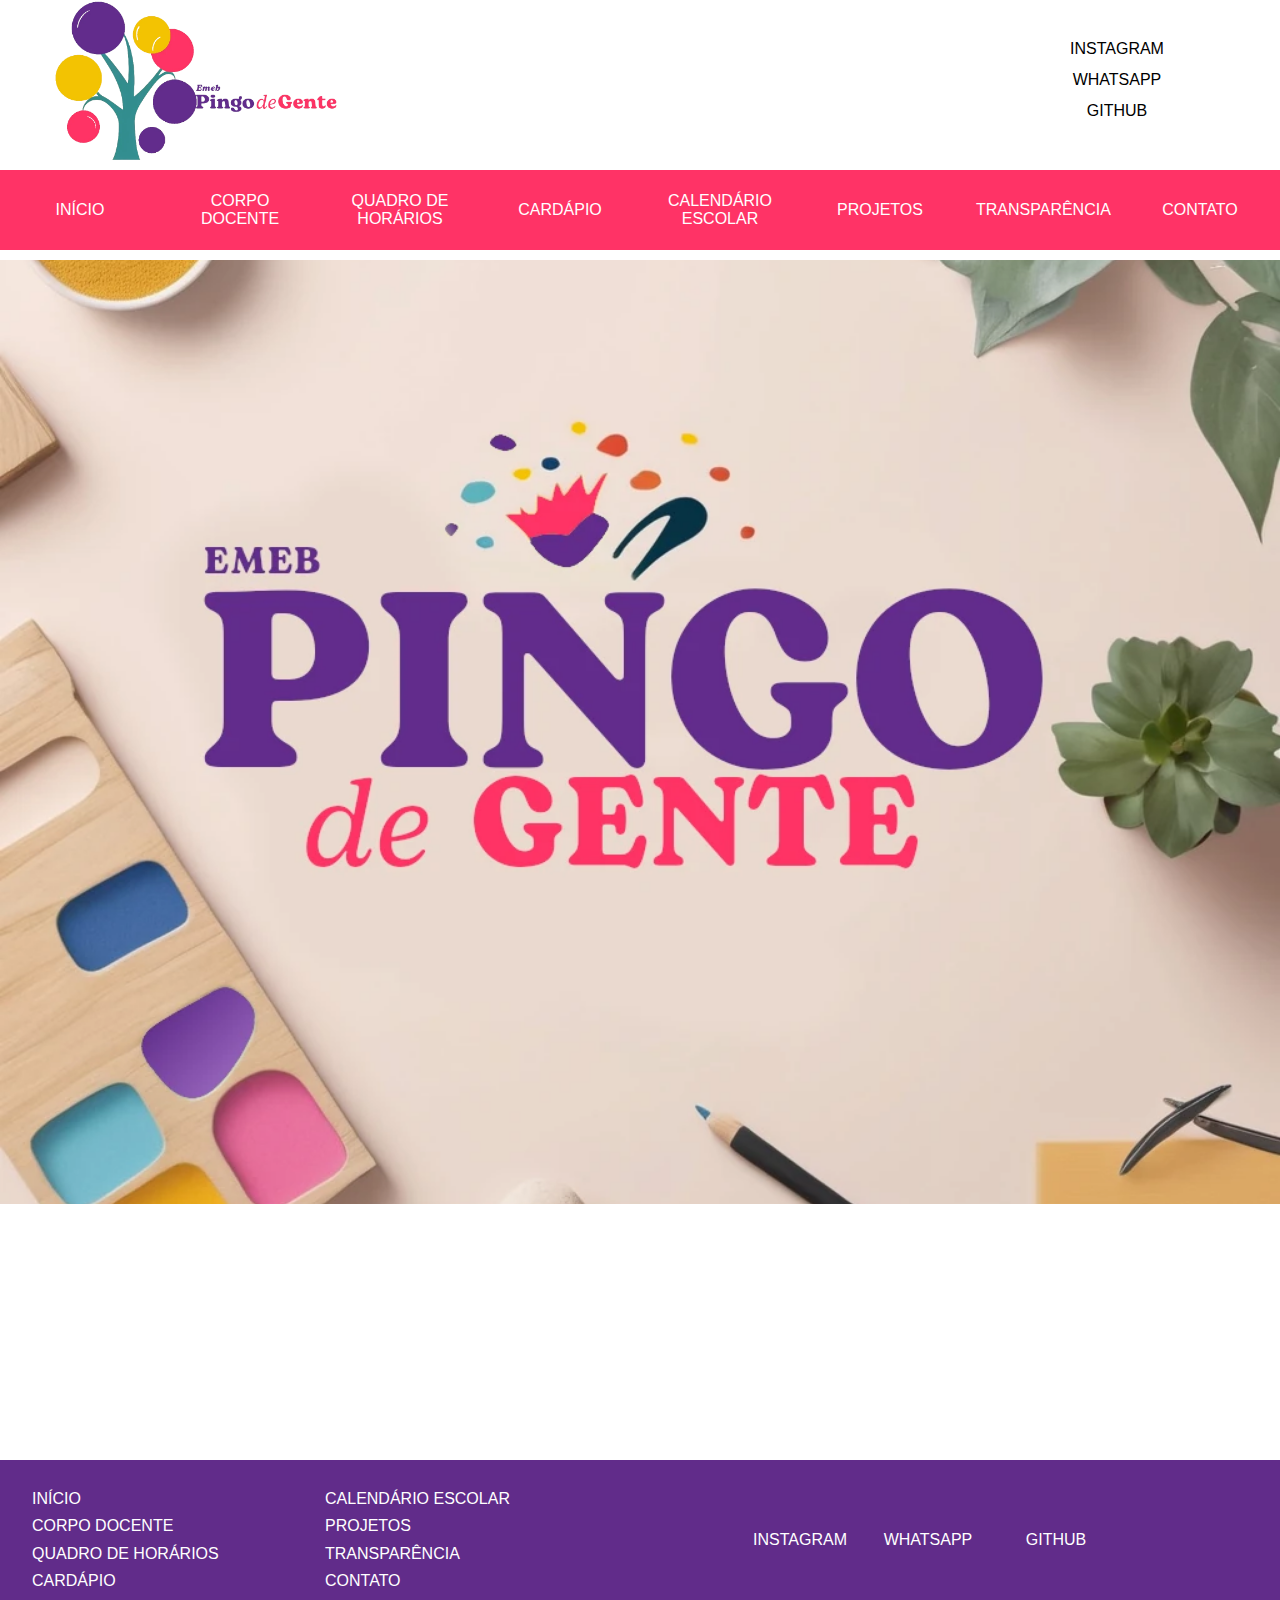
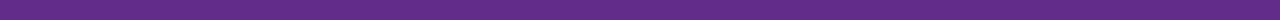
==== commit 00e0c366: "transparencia" ====
--- a/index.html
+++ b/index.html
@@ -21,7 +21,7 @@
                 <ul class="navBar">
                     <li><a href="index.html">INÍCIO</a></li>
                     <li><a href="professores.html">CORPO DOCENTE</a></li>
-                    <li><a href="funcionarios.html">QUADRO DE FUNCIONÁRIOS</a></li>
+                    <li><a href="funcionarios.html">QUADRO DE HORÁRIOS</a></li>
                     <li><a href="cardapio.html">CARDÁPIO</a></li>
                     <li><a href="calendario.html">CALENDÁRIO ESCOLAR</a></li>
                     <li><a href="projetos.html">PROJETOS</a></li>
@@ -47,7 +47,7 @@
                 <ul class="footerBar">
                     <li><a href="index.html">INÍCIO</a></li>
                     <li><a href="professores.html">CORPO DOCENTE</a></li>
-                    <li><a href="funcionarios.html">QUADRO DE FUNCIONÁRIOS</a></li>
+                    <li><a href="funcionarios.html">QUADRO DE HORÁRIOS</a></li>
                     <li><a href="cardapio.html">CARDÁPIO</a></li>
                     <li><a href="calendario.html">CALENDÁRIO ESCOLAR</a></li>
                     <li><a href="projetos.html">PROJETOS</a></li>
--- a/css/style.css
+++ b/css/style.css
@@ -13,6 +13,26 @@
     --fontFour: 'Block Berthold Regular';
 }
 
+::-webkit-scrollbar {
+    width: 12px; /* Largura da scrollbar */
+    height: 12px; /* Altura para barras horizontais */
+}
+
+::-webkit-scrollbar-track {
+    background: #f0f0f0; /* Cor do fundo da barra */
+    border-radius: 6px; /* Arredondar a borda do track */
+}
+
+::-webkit-scrollbar-thumb {
+    background: var(--colorPalletThree); /* Cor do "thumb" (a parte que desliza) */
+    border-radius: 6px; /* Arredondar a borda do thumb */
+    border: 3px solid #f0f0f0; /* Cria um espaço entre o thumb e o track */
+}
+
+::-webkit-scrollbar-thumb:hover {
+    background: var(--colorPalletTwo); /* Cor ao passar o mouse */
+}
+
 * {
     margin: 0;
     padding: 0;
@@ -173,6 +193,85 @@
     background-position: center;
 }
 
+/* ------------------------------ */
+
+/* ------ transparencia.html ------ */
+
+.mainTransparencia {
+    flex-direction: row;
+    flex-wrap: wrap;
+    align-content: flex-start;
+}
+
+.mainTransparencia article section { 
+    height: auto;
+    display: none; 
+}
+
+.mainTransparencia article section:first-child { display: block; }
+
+.mainTransparencia ul {
+    width: 100%;
+    max-height: 5rem;
+    overflow-x: auto;
+    overflow-y: hidden;
+    display: flex;
+    align-items: center;
+    justify-content: space-between;
+    flex-direction: row;
+    flex-wrap: nowrap;
+    list-style: none;
+    gap: 1rem;
+    padding: 1rem;
+    background: #ff336680;
+}
+
+.mainTransparencia li {
+    flex: 0 0 auto;
+    width: auto;
+    height: 3rem;
+    display: flex;
+    align-content: center;
+    text-align: center;
+    padding: 0.5rem;
+}
+
+.mainTransparencia li:hover {
+    background-color: var(--colorPalletTwo);
+    border-radius: 2rem;
+}
+
+.mainTransparencia li > a {
+    width: 100%;
+    height: 100%;
+    text-align: center;
+    align-content: center;
+    color: #000000;
+    text-decoration: none;
+}
+
+#legal h1 {
+    width: 100%;
+    height: 5rem;
+    font-size: 3rem;
+    align-content: center;
+}
+
+#legal h2 {
+    margin: 1rem 0;
+}
+
+.portarias {
+    width: 100%;
+    height: 100%;
+    column-count: 2;
+    column-gap: 5rem;
+}
+
+.portarias span, .portarias a,
+.portarias h3, .portarias h4 {
+    width: 100%;
+}
 
 /* ------------------------------ */
 
